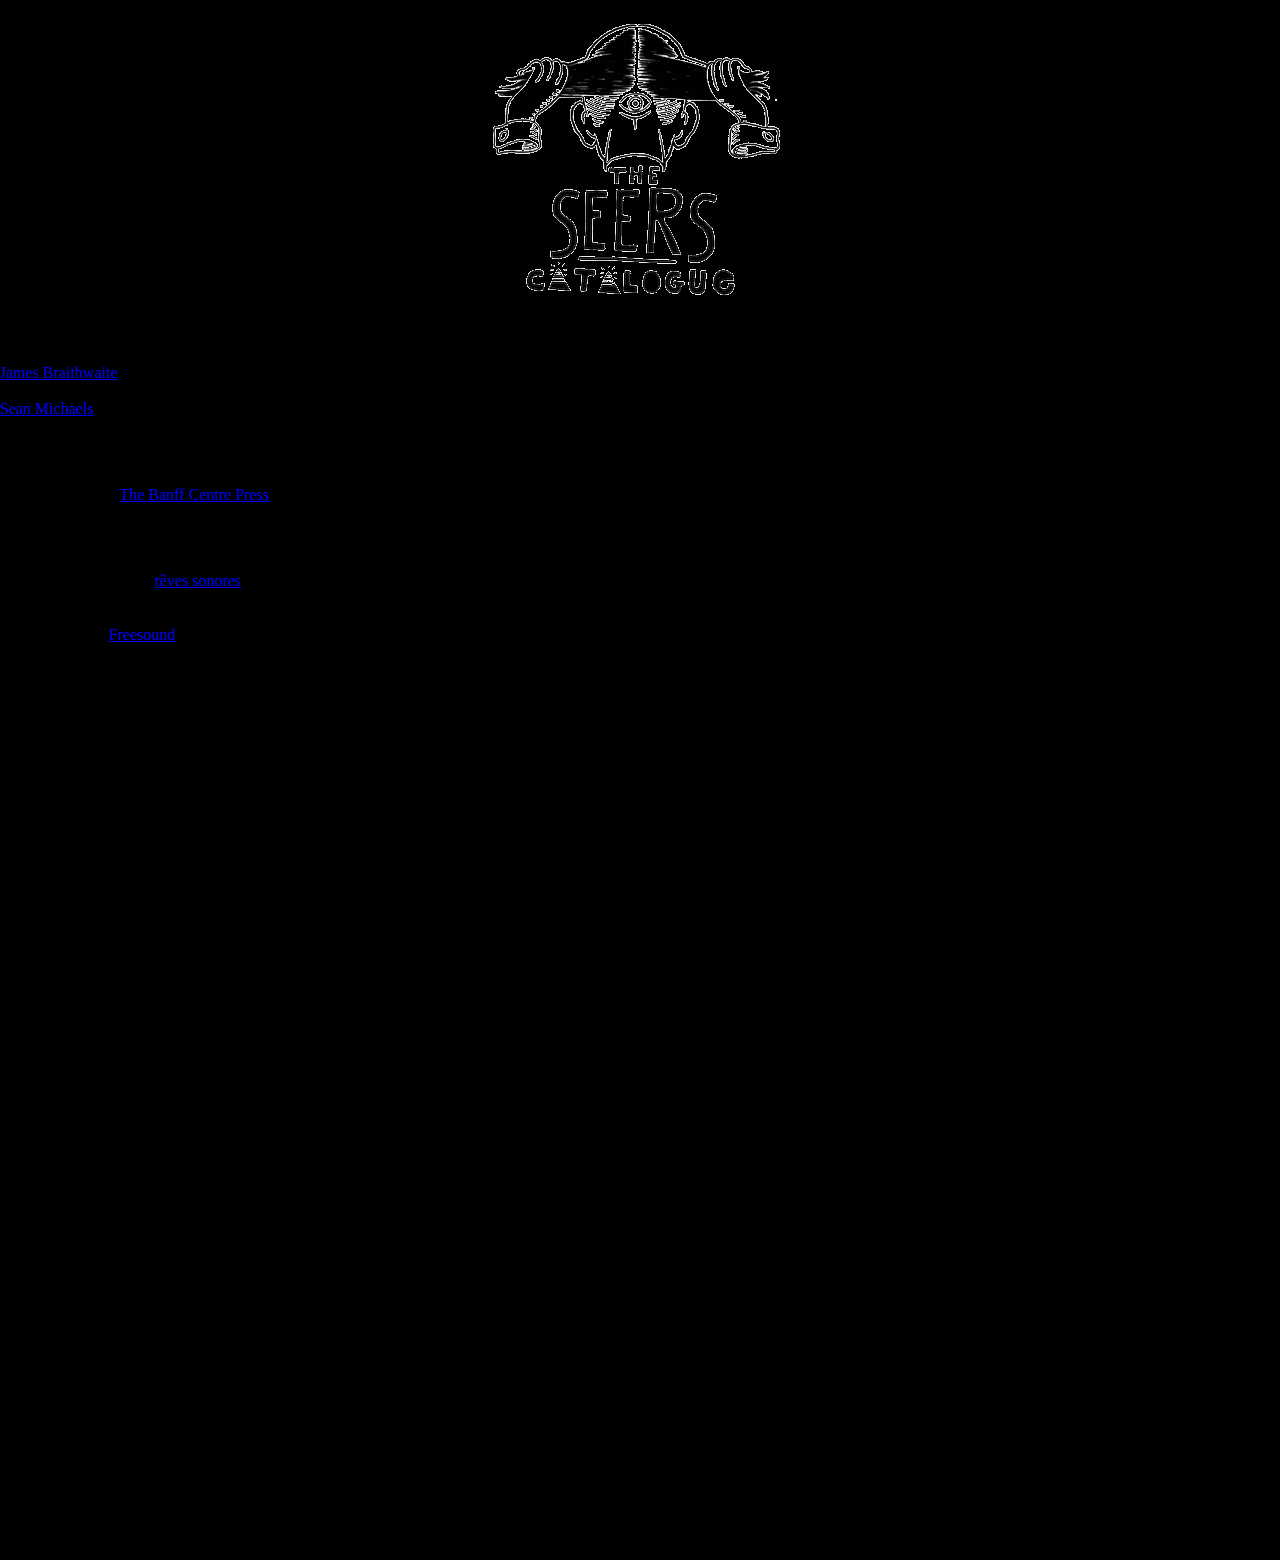
==== index.html @ 01ec92d2 "Playing with credits" ====
<!doctype html>
<html class="no-js" lang="">
  <head>
    <meta charset="utf-8">
    <meta http-equiv="x-ua-compatible" content="ie=edge">
    <title>THE SEERS CATALOGUE</title>
    <script src="https://code.createjs.com/createjs-2015.11.26.min.js"></script>

    <script src="splash/vanilla-modal.min.js"></script>
    <script src="splash/splash.js"></script>
    <script src="manifest.js"></script>
    <link href="splash/styles.css" rel="stylesheet" />
  </head>
  <body>
    <div class="modal">
      <div class="modal-inner">
        <a rel="modal:close">&times;</a>
        <div class="modal-content"></div>
      </div>
    </div>

    <div id="creditsModal" style="body {margin: 0; padding: 0; font-size: 100%; line-height: 1.5;}
article, aside, figcaption, figure, footer, header, nav, section {display: block;}
h1, h2, h3, h4 {margin: 1em 0 .5em; line-height: 1.25;}
h1 {font-size: 2em;}
h2 {font-size: 1.5em;}
h3 {font-size: 1.2em;}
ul, ol {margin: 1em 0; padding-left: 40px;}
p, figure {margin: 1em 0;}
a img {border: none;}
sup, sub {line-height: 0;}">
      <div>



        <p><center><img src="images/full_seers_logo.png" alt="The Seers Catalogue"></center>
<p>Created by:<br />
          <p>
		<a href="http://thebathwater.com/" target="_blank">James Braithwaite</a><br />
          Patrick McEown<br />
          <a href="http://www.twitter.com/stgramophone" target="_blank">Sean Michaels</a><br />
          six a<br />
</center>
<P>Based on a text by Sean Michaels.<br />
<p>Commissioned by <a href="https://www.banffcentre.ca/banff-centre-press">The Banff Centre Press</a>.<br />
<p>Additional code by Kenny Lozowski.<br />
          <br />
<p>Main musical theme by <a href="http://howlarts.net/reve" target="_blank">r&ecirc;ves sonores</a> (Nick Schofield + Stefan Christoff, featuring Brahja Waldman). 
<br>Additional music by Logan Miley. 
<br>SFX with help from Tristan Capacchione, Stéphane Larivière &amp; Thibaut Macquart. <br>Other sounds by <a href="https://freesound.org" target="_blank">Freesound</a> users acclivity, lwdickens, otherthings, tompallant and trundefly.
        </p></center>
      </div>
    </div>

    <div class="parent">
      <div class="aligned">
        <canvas id="splash" width="800" height="500"></canvas>
      </div>
    </div>
  </body>
</html>
---- splash/styles.css ----
/* Basic body and splash alignment. */
body {
  background-color: #000;
  margin: 0;
  padding: 0;
}
.parent {
  position: absolute;
  width: 100%;
  height: 100%;
  display: flex;
  justify-content: center;
  align-items: center;
}

/* Modal styles. */

.modal {
  display: none;
}

.vanilla-modal .modal {
  display: block;
  position: fixed;
  content: "";
  top: 0;
  left: 0;
  right: 0;
  bottom: 0;
  background: rgba(0, 0, 0, 0.6);
  z-index: -1;
  opacity: 0;
  transition: opacity 0.2s, z-index 0s 0.2s;
  text-align: center;
  overflow: hidden;
  overflow-y: auto;
  white-space: nowrap;
  -webkit-overflow-scrolling: touch;
}

.vanilla-modal .modal > * {
  display: inline-block;
  white-space: normal;
  vertical-align: middle;
  text-align: left;
}

.vanilla-modal .modal:before {
  display: inline-block;
  overflow: hidden;
  width: 0;
  height: 100%;
  vertical-align: middle;
  content: "";
}

.vanilla-modal.modal-visible .modal {
  z-index: 99;
  opacity: 1;
  transition: opacity 0.2s;
}

.modal-inner {
  position: relative;
  overflow: hidden;
  max-width: 90%;
  max-height: 90%;
  overflow-x: hidden;
  overflow-y: auto;
  background: #fff;
  z-index: -1;
  opacity: 0;
  transform: scale(0);
  transition: opacity 0.2s, transform 0.2s, z-index 0s 0.2s;
}
.modal-visible .modal-inner {
  z-index: 100;
  opacity: 1;
  transform: scale(1);
  transition: opacity 0.2s, transform 0.2s;
}

a[rel="modal:close"] {
  position: absolute;
  z-index: 2;
  right: 0;
  top: 0;
  width: 25px;
  height: 25px;
  line-height: 25px;
  font-size: 13px;
  cursor: pointer;
  text-align: center;
  background: #fff;
  box-shadow: -1px 1px 2px rgba(0,0,0,0.2);
}
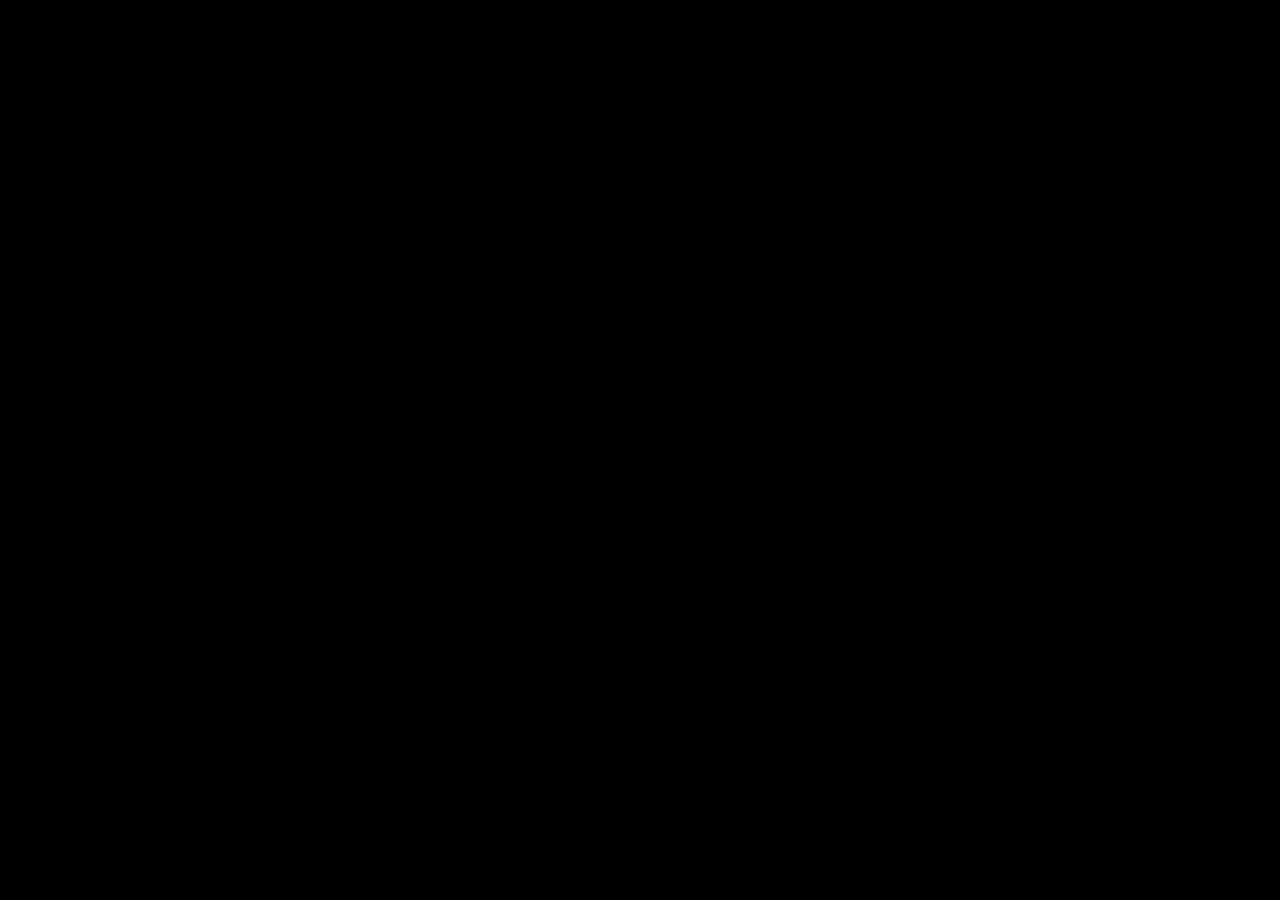
==== commit 399dd1a3: "Revert "Playing with credits"" ====
--- a/index.html
+++ b/index.html
@@ -15,27 +15,15 @@
     <div class="modal">
       <div class="modal-inner">
         <a rel="modal:close">&times;</a>
-        <div class="modal-content"></div>
+        <div class="modal-content">test</div>
       </div>
     </div>
 
-    <div id="creditsModal" style="body {margin: 0; padding: 0; font-size: 100%; line-height: 1.5;}
-article, aside, figcaption, figure, footer, header, nav, section {display: block;}
-h1, h2, h3, h4 {margin: 1em 0 .5em; line-height: 1.25;}
-h1 {font-size: 2em;}
-h2 {font-size: 1.5em;}
-h3 {font-size: 1.2em;}
-ul, ol {margin: 1em 0; padding-left: 40px;}
-p, figure {margin: 1em 0;}
-a img {border: none;}
-sup, sub {line-height: 0;}">
+    <div id="creditsModal" style="display:none">
       <div>
-
-
-
         <p><center><img src="images/full_seers_logo.png" alt="The Seers Catalogue"></center>
 <p>Created by:<br />
-          <p>
+          <p><center>
 		<a href="http://thebathwater.com/" target="_blank">James Braithwaite</a><br />
           Patrick McEown<br />
           <a href="http://www.twitter.com/stgramophone" target="_blank">Sean Michaels</a><br />
@@ -48,7 +36,7 @@
 <p>Main musical theme by <a href="http://howlarts.net/reve" target="_blank">r&ecirc;ves sonores</a> (Nick Schofield + Stefan Christoff, featuring Brahja Waldman). 
 <br>Additional music by Logan Miley. 
 <br>SFX with help from Tristan Capacchione, Stéphane Larivière &amp; Thibaut Macquart. <br>Other sounds by <a href="https://freesound.org" target="_blank">Freesound</a> users acclivity, lwdickens, otherthings, tompallant and trundefly.
-        </p></center>
+        </p>
       </div>
     </div>
 
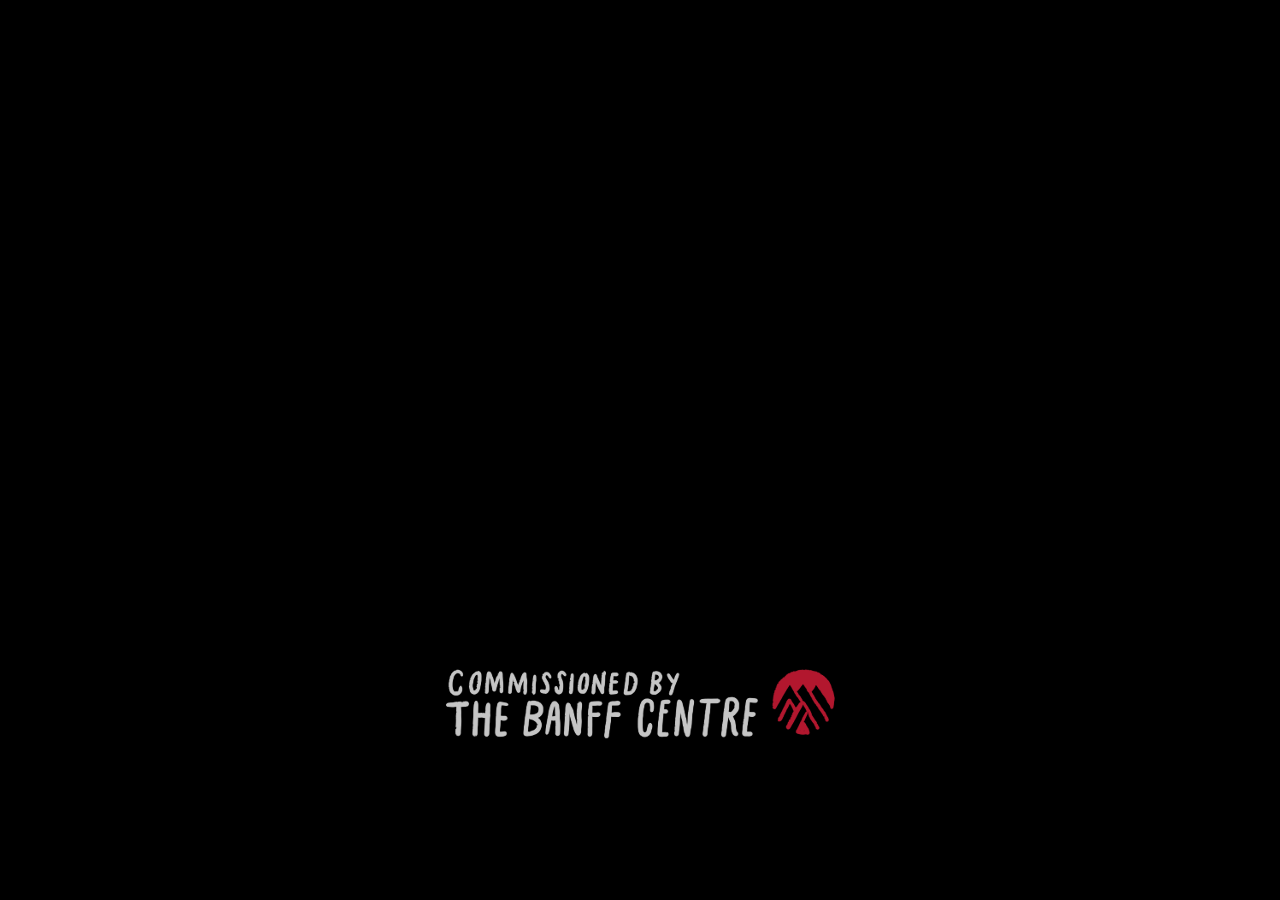
==== commit b10417b2: "fix multiple issues with splash" ====
--- a/index.html
+++ b/index.html
@@ -14,35 +14,50 @@
   <body>
     <div class="modal">
       <div class="modal-inner">
-        <a rel="modal:close">&times;</a>
-        <div class="modal-content">test</div>
+        <a class="credits" rel="modal:close">&times;</a>
+        <div class="modal-content"></div>
       </div>
     </div>
 
     <div id="creditsModal" style="display:none">
-      <div>
-        <p><center><img src="images/full_seers_logo.png" alt="The Seers Catalogue"></center>
-<p>Created by:<br />
-          <p><center>
-		<a href="http://thebathwater.com/" target="_blank">James Braithwaite</a><br />
+      <div class="credits">
+
+	<center>
+
+		<p><img src="images/full_seers_circle_logo.png" width="200" alt="The Seers Catalogue">
+<br />
+<p><div class="shadow">Created by</div>
+		James Braithwaite <a href="https://twitter.com/thebeefwater" target="_blank"><img src="images/twitter.png" alt="Twitter" aborder="0"></a><br />
           Patrick McEown<br />
-          <a href="http://www.twitter.com/stgramophone" target="_blank">Sean Michaels</a><br />
-          six a<br />
-</center>
-<P>Based on a text by Sean Michaels.<br />
-<p>Commissioned by <a href="https://www.banffcentre.ca/banff-centre-press">The Banff Centre Press</a>.<br />
-<p>Additional code by Kenny Lozowski.<br />
-          <br />
-<p>Main musical theme by <a href="http://howlarts.net/reve" target="_blank">r&ecirc;ves sonores</a> (Nick Schofield + Stefan Christoff, featuring Brahja Waldman). 
-<br>Additional music by Logan Miley. 
-<br>SFX with help from Tristan Capacchione, Stéphane Larivière &amp; Thibaut Macquart. <br>Other sounds by <a href="https://freesound.org" target="_blank">Freesound</a> users acclivity, lwdickens, otherthings, tompallant and trundefly.
+          Sean Michaels <a href="https://twitter.com/stgramophone" target="_blank"><img src="images/twitter.png" alt="Twitter" aborder="0"></a><br />
+          six a<br /><br />
+<p><div class="shadow">Commissioned by</div>
+<a href="https://www.banffcentre.ca/banff-centre-press" target="_blank">The Banff Centre Press</a><br />
+<p><div class="shadow">Based on a text by</div>
+Sean Michaels<br />
+<p><div class="shadow">Additional code by</div>
+Kenny Lozowski<br />
+<p><div class="shadow">Main musical theme by</div>
+<a href="http://howlarts.net/reve" target="_blank">r&ecirc;ves sonores</a><br />(Nick Schofield + Stefan Christoff,
+<br />featuring Brahja Waldman)<br />
+
+<p><div class="shadow">Additional music by</div>
+Logan Miley<br />
+<p><div class="shadow">SFX</div>
+With help from Tristan Capacchione, <br /> Stéphane Larivière &amp; Thibaut Macquart
+
+<br /><br />Other sounds by <a href="https://freesound.org" target="_blank">Freesound</a> users: <br /> acclivity, lwdickens, otherthings,
+<br />tompallant &amp; trundefly
         </p>
+	</center>
+
       </div>
     </div>
 
     <div class="parent">
       <div class="aligned">
         <canvas id="splash" width="800" height="500"></canvas>
+        <img src="images/commissioned_wordmark.png">
       </div>
     </div>
   </body>
--- a/splash/styles.css
+++ b/splash/styles.css
@@ -11,6 +11,11 @@
   display: flex;
   justify-content: center;
   align-items: center;
+}
+
+.aligned > img {
+  display: block;
+  margin: auto;
 }
 
 /* Modal styles. */
@@ -41,9 +46,29 @@
 .vanilla-modal .modal > * {
   display: inline-block;
   white-space: normal;
+	width: 50%;
   vertical-align: middle;
-  text-align: left;
+	font-size: 120%;
+  text-align: center;
+	font-family: 'Roboto', sans-serif;
+	font-weight: 300;
+	color: #ffffcc;
+	background-image: url("paper_bg.jpg");
+	background-size: cover;
 }
+
+.vanilla-modal .modal a {
+color: #ccffff;
+text-decoration: none;
+}
+
+
+.vanilla-modal .modal .shadow {
+color: white; text-shadow: black 0.1em 0.1em 0.2em;
+font-style: italic;
+	font-size: 120%;
+}
+
 
 .vanilla-modal .modal:before {
   display: inline-block;
@@ -91,6 +116,6 @@
   font-size: 13px;
   cursor: pointer;
   text-align: center;
-  background: #fff;
+  background: #333333;
   box-shadow: -1px 1px 2px rgba(0,0,0,0.2);
 }
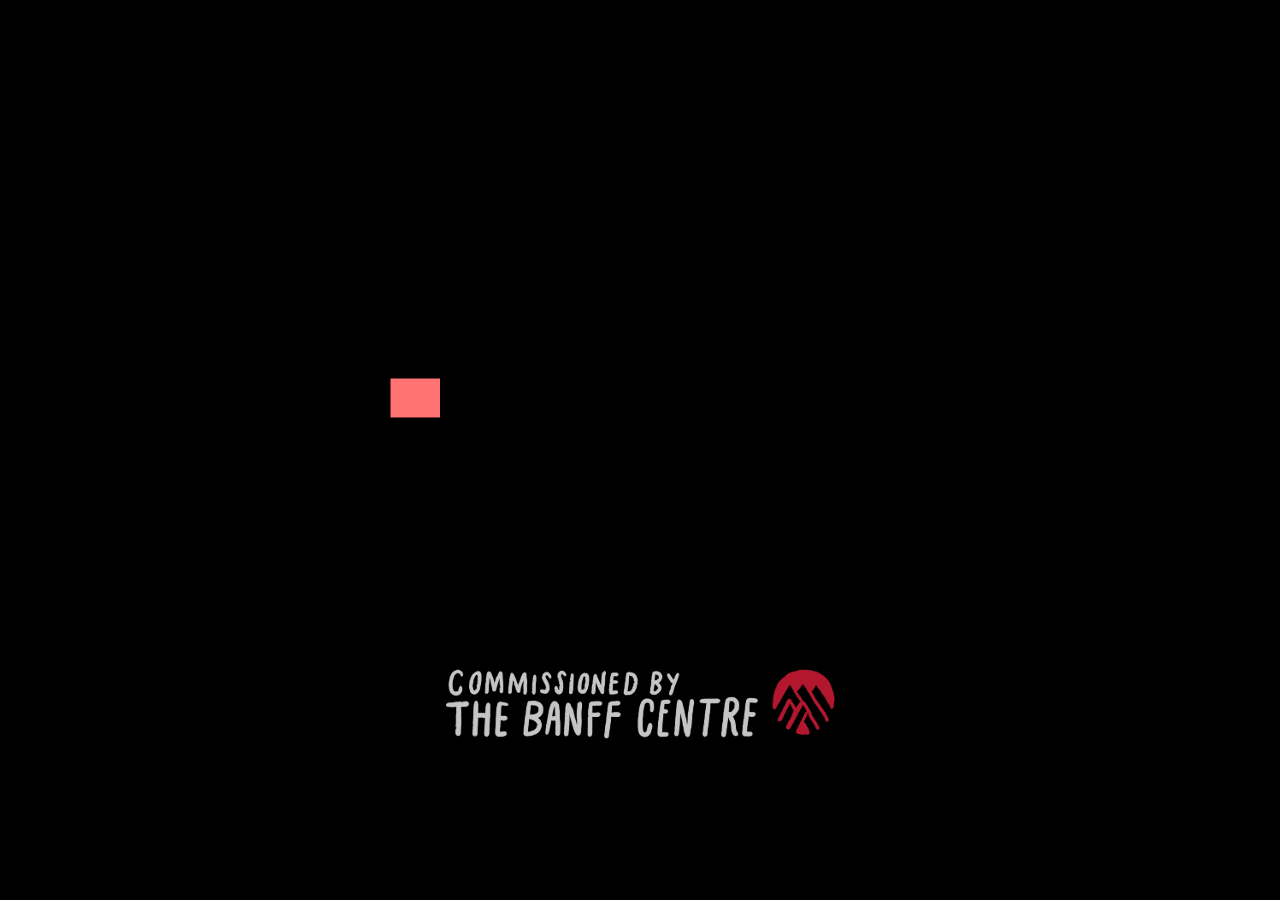
==== commit 672c8f60: "use local versions of scripts" ====
--- a/index.html
+++ b/index.html
@@ -4,7 +4,8 @@
     <meta charset="utf-8">
     <meta http-equiv="x-ua-compatible" content="ie=edge">
     <title>THE SEERS CATALOGUE</title>
-    <script src="https://code.createjs.com/createjs-2015.11.26.min.js"></script>
+    <script src="splash/ua-parser.min.js"></script>
+    <script src="js/createjs-2015.11.26.min.js"></script>
 
     <script src="splash/vanilla-modal.min.js"></script>
     <script src="splash/splash.js"></script>
@@ -21,43 +22,52 @@
 
     <div id="creditsModal" style="display:none">
       <div class="credits">
-
-	<center>
-
-		<p><img src="images/full_seers_circle_logo.png" width="200" alt="The Seers Catalogue">
-<br />
-<p><div class="shadow">Created by</div>
-		James Braithwaite <a href="https://twitter.com/thebeefwater" target="_blank"><img src="images/twitter.png" alt="Twitter" aborder="0"></a><br />
-          Patrick McEown<br />
-          Sean Michaels <a href="https://twitter.com/stgramophone" target="_blank"><img src="images/twitter.png" alt="Twitter" aborder="0"></a><br />
-          six a<br /><br />
-<p><div class="shadow">Commissioned by</div>
-<a href="https://www.banffcentre.ca/banff-centre-press" target="_blank">The Banff Centre Press</a><br />
-<p><div class="shadow">Based on a text by</div>
-Sean Michaels<br />
-<p><div class="shadow">Additional code by</div>
-Kenny Lozowski<br />
-<p><div class="shadow">Main musical theme by</div>
-<a href="http://howlarts.net/reve" target="_blank">r&ecirc;ves sonores</a><br />(Nick Schofield + Stefan Christoff,
-<br />featuring Brahja Waldman)<br />
-
-<p><div class="shadow">Additional music by</div>
-Logan Miley<br />
-<p><div class="shadow">SFX</div>
-With help from Tristan Capacchione, <br /> Stéphane Larivière &amp; Thibaut Macquart
-
-<br /><br />Other sounds by <a href="https://freesound.org" target="_blank">Freesound</a> users: <br /> acclivity, lwdickens, otherthings,
-<br />tompallant &amp; trundefly
-        </p>
-	</center>
-
+	      <center>
+          <p>
+            <img src="images/full_seers_circle_logo.png" width="200" alt="The Seers Catalogue">
+            <br />
+          </p>
+          <p>
+            <div class="shadow">Created by</div>
+		        James Braithwaite <a href="https://twitter.com/thebeefwater" target="_blank"><img src="images/twitter.png" alt="Twitter" aborder="0"></a><br />
+            Patrick McEown<br />
+            Sean Michaels <a href="https://twitter.com/stgramophone" target="_blank"><img src="images/twitter.png" alt="Twitter" aborder="0"></a><br />
+            six a<br /><br />
+          </p>
+          <p>
+            <div class="shadow">Commissioned by</div>
+            <a href="https://www.banffcentre.ca/banff-centre-press" target="_blank">The Banff Centre Press</a><br />
+          </p>
+          <p>
+            <div class="shadow">Based on a text by</div>
+            Sean Michaels<br />
+          </p>
+          <p>
+            <div class="shadow">Additional code by</div>
+            Kenny Lozowski<br />
+          </p>
+          <p>
+            <div class="shadow">Main musical theme by</div>
+            <a href="http://howlarts.net/reve" target="_blank">r&ecirc;ves sonores</a><br />(Nick Schofield + Stefan Christoff,
+            <br />featuring Brahja Waldman)<br />
+          </p>
+          <p>
+            <div class="shadow">Additional music by</div>
+            Logan Miley<br />
+          </p>
+          <p>
+            <div class="shadow">SFX</div>
+            With help from Tristan Capacchione, <br /> Stéphane Larivière &amp; Thibaut Macquart<br /><br />
+            Other sounds by <a href="https://freesound.org" target="_blank">Freesound</a> users: <br /> acclivity, lwdickens, otherthings,<br />
+            tompallant &amp; trundefly
+          </p>
+        </center>
       </div>
     </div>
-
     <div class="parent">
-      <div class="aligned">
-        <canvas id="splash" width="800" height="500"></canvas>
-        <img src="images/commissioned_wordmark.png">
+      <div class="aligned" id="splashcontainer">
+        <!-- <canvas id="splash" width="800" height="500"></canvas> -->
+        <!-- <img src="images/commissioned_wordmark.png"> -->
       </div>
     </div>
   </body>
--- a/splash/styles.css
+++ b/splash/styles.css
@@ -1,8 +1,12 @@
 /* Basic body and splash alignment. */
 body {
   background-color: #000;
+  color: #999;
   margin: 0;
   padding: 0;
+}
+a {
+  color: #aaa;
 }
 .parent {
   position: absolute;
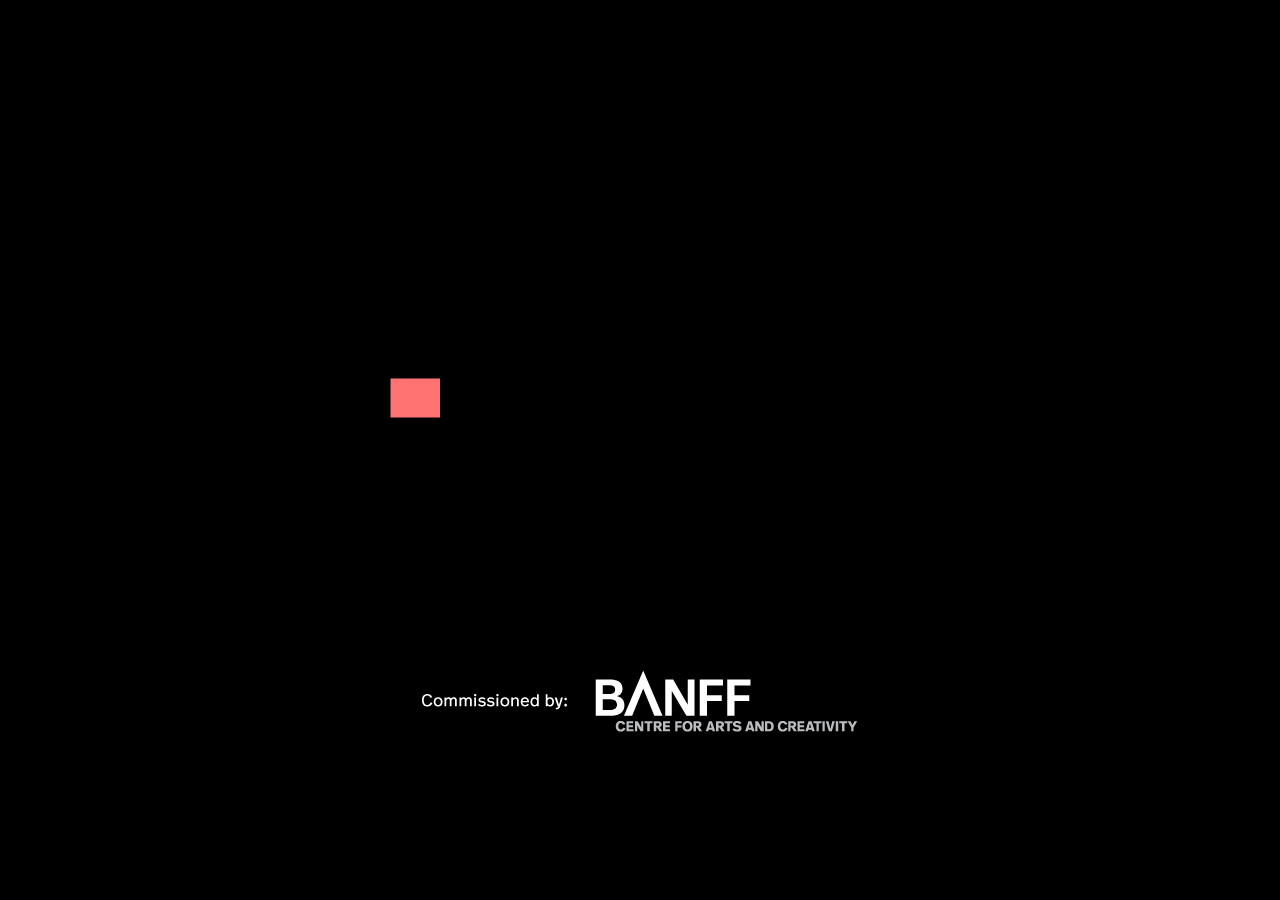
==== commit b271496c: "update banff logo" ====
--- a/index.html
+++ b/index.html
@@ -22,21 +22,20 @@
 
     <div id="creditsModal" style="display:none">
       <div class="credits">
-	      <center>
+        <center>
           <p>
             <img src="images/full_seers_circle_logo.png" width="200" alt="The Seers Catalogue">
             <br />
           </p>
           <p>
             <div class="shadow">Created by</div>
-		        James Braithwaite <a href="https://twitter.com/thebeefwater" target="_blank"><img src="images/twitter.png" alt="Twitter" aborder="0"></a><br />
+            James Braithwaite <a href="https://twitter.com/thebeefwater" target="_blank"><img src="images/twitter.png" alt="Twitter" aborder="0"></a><br />
             Patrick McEown<br />
             Sean Michaels <a href="https://twitter.com/stgramophone" target="_blank"><img src="images/twitter.png" alt="Twitter" aborder="0"></a><br />
             six a<br /><br />
           </p>
           <p>
-            <div class="shadow">Commissioned by</div>
-            <a href="https://www.banffcentre.ca/banff-centre-press" target="_blank">The Banff Centre Press</a><br />
+            <a href="https://www.banffcentre.ca/banff-centre-press" target="_blank"><img class="logo" src="images/commissioned_wordmark2.png" border="0"></a><br />
           </p>
           <p>
             <div class="shadow">Based on a text by</div>
@@ -60,8 +59,8 @@
             With help from Tristan Capacchione, <br /> Stéphane Larivière &amp; Thibaut Macquart<br /><br />
             Other sounds by <a href="https://freesound.org" target="_blank">Freesound</a> users: <br /> acclivity, lwdickens, otherthings,<br />
             tompallant &amp; trundefly
-          </p>
-        </center>
+        </p>
+          </center>
       </div>
     </div>
     <div class="parent">
--- a/splash/styles.css
+++ b/splash/styles.css
@@ -73,6 +73,11 @@
 	font-size: 120%;
 }
 
+.vanilla-modal .modal .logo {
+  max-width: 550px;
+  width: 100%;
+}
+
 
 .vanilla-modal .modal:before {
   display: inline-block;
